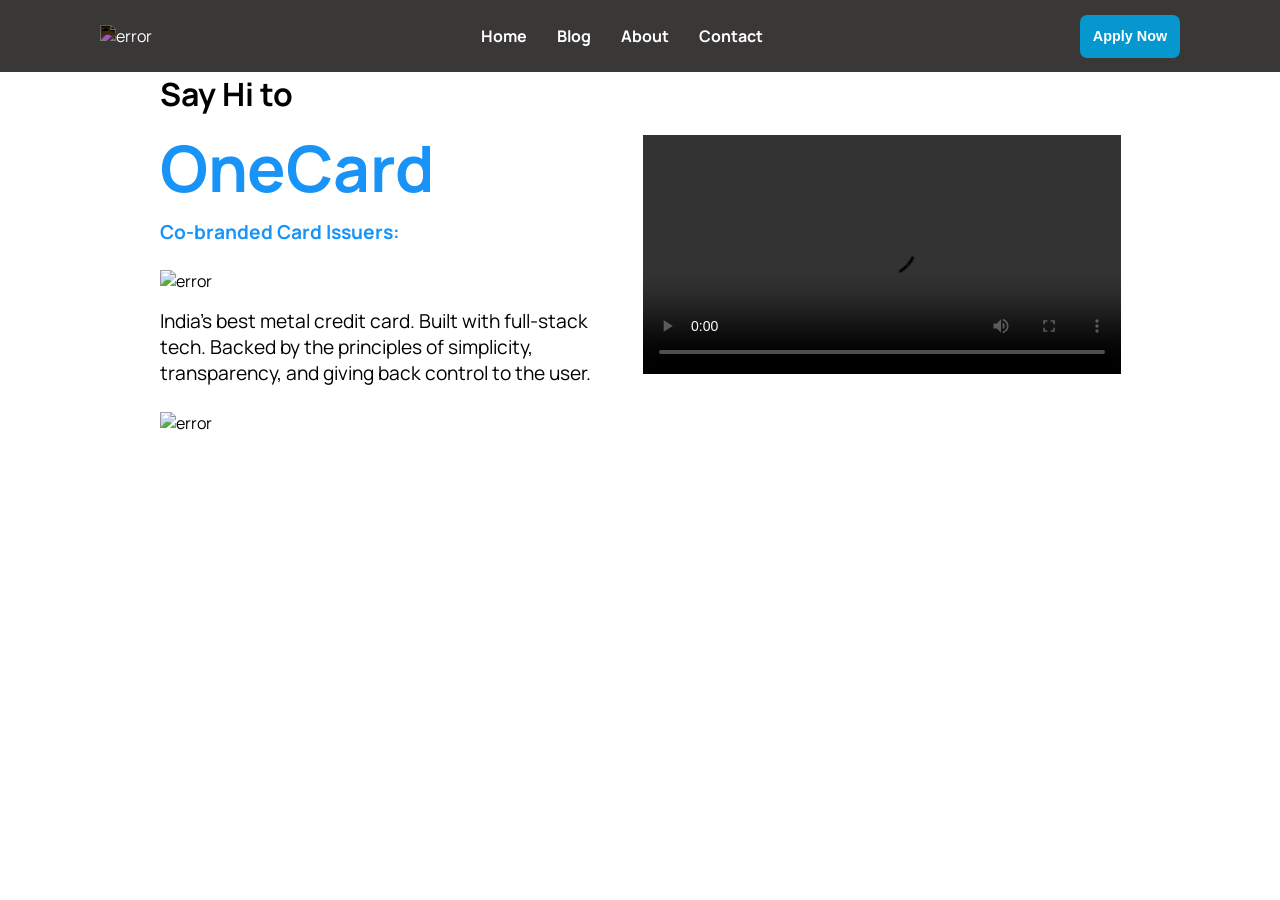
==== css2/oneCard/index.html @ 788972d4 "done" ====
<!DOCTYPE html>
<html lang="en">

<head>
    <meta charset="UTF-8">
    <meta name="viewport" content="width=device-width, initial-scale=1.0">
    <title>OneCard - India's best metal credit card getonecard.app</title>
    <!-- link css file -->
    <link rel="stylesheet" href="style.css">
    <!-- font awesome cdn link -->
    <link rel="stylesheet" href="https://cdnjs.cloudflare.com/ajax/libs/font-awesome/6.4.0/css/all.min.css">
</head>

<body>
    <!-- navbar starts from here -->
    <header>
        <nav class="navbar">
            <div class="logo">
                <img src="https://www.getonecard.app/images/logo_black.svg" alt="error">
            </div>
            <ul class="menu">
                <li><a href="#">Home</a></li>
                <li><a href="#">Blog</a></li>
                <li><a href="#">About</a></li>
                <li><a href="#">Contact</a></li>
            </ul>
            <div class="right-nav">
                <div class="humbugger">
                    <i class="fa-solid fa-bars"></i>
                </div>
                <button>Apply Now</button>
            </div>
        </nav>
    </header>
    <!-- hero section -->
    <section class="hero-section">
        <div class="left-side">
            <h3>Say Hi to</h3>
            <h1>OneCard</h1>
            <p>Co-branded Card Issuers:</p>
            <img src="https://www.getonecard.app/images/legal/Banking_partners_24thJan_dark__.png" alt="error">
            <p class="text">
                India's best metal credit card. Built with full-stack tech. Backed by the principles of simplicity, transparency, and giving back control to the user.
            </p>
            <div class="left-btn">
                <img src="https://www.getonecard.app/images/icons/cta_apply_now.svg" alt="error">
            </div>
        </div>
        <div class="right-side">
            <video id="myVideo" controls>
                <source src="./say_hi_2x_d3_.mp4" type="video/mp4">
            </video>
        </div>
    </section>

    <!-- link js file for playing video in a loop -->
    <script src="./script.js"></script>
</body>

</html>
---- css2/oneCard/style.css ----
@import url("https://fonts.googleapis.com/css2?family=Dancing+Script:wght@700&family=Manrope:wght@400;500;600;700;800&family=Playfair:wght@900&display=swap");

* {
  margin: 0;
  padding: 0;
  text-decoration: none;
  list-style: none;
  box-sizing: border-box;
}

body {
  font-family: "Manrope", sans-serif;
}

/*-----------------*/
/* Navbar styling for screen size 992px or bigger */
/*----------------*/

.navbar {
  height: 4.5em;
  width: 100%;
  background: rgb(58, 55, 55);
  padding: 0 100px;
  display: flex;
  justify-content: space-between;
  align-items: center;
}

.navbar .logo {
  width: 5vw;
}

.logo img {
  width: 100%;
  object-fit: cover;
  filter: invert(100%);
}

.menu {
  display: flex;
  gap: 30px;
  font-weight: 700;
}

.menu li a {
  color: white;
}

/* Navbar apply now button styling down bellow */

.right-nav > button {
  padding: 1.5vh 1vw;
  font-size: 0.9em;
  font-weight: 600;
  border-radius: 0.5em;
  border: none;
  background-color: rgb(7, 151, 207);
  color: white;
}

/* Navbar apply now button hover effect down bellow */

.right-nav > button:hover {
  background-color: rgb(5, 106, 146);
  cursor: pointer;
}

.humbugger {
  display: none;
}

/*-------------------*/
/* Navbar Ends here! good bye ): */
/*------------------*/

/* ---------------------- */
/* hero section */
/* --------------------- */

.hero-section {
  display: flex;
  padding-inline: 10em;
  justify-content: center;
  align-items: center;
  gap: 5px;
}

.right-side,
.left-side {
  flex: 1;
}

.left-side {
  display: flex;
  flex-direction: column;
  justify-content: center;
  gap: 0.5em;
}

.left-side h3 {
  font-weight: 700;
  font-size: 2em;
}

.left-side h1 {
  font-size: 4em;
  color: #1893f7;
}

.left-side p {
  font-size: 1.2em;
  font-weight: bold;
  color: #1893f7;
  margin-bottom: 0.9em;
}

.left-side img {
  width: 25vw;
  margin-bottom: 0.5em;
}

.left-side .text {
  font-size: 1.2em;
  font-weight: normal;
  color: black;
}

.left-btn {
  width: 16vw;
}

.left-btn img {
  width: 100%;
}

.right-side video {
  width: 100%;
}

/* ----------------- */
/* Mobile screen sizes for 576px */
/*--------------------*/

@media screen and (max-width: 576px) {
  .navbar {
    padding: 0 0.8em;
  }

  .navbar .logo {
    width: 4.7em;
  }
  .menu {
    display: none;
    position: relative;
  }

  .open {
    display: flex;
    flex-direction: column;
    position: absolute;
    top: 10%;
    left: 0;
    height: auto;
    width: 100%;
    background-color: rgb(255, 253, 253);
    text-align: center;
    padding: 20px 0;
  }

  .open li a {
    color: black;
  }

  .humbugger {
    display: block;
    color: white;
  }

  .right-nav {
    display: flex;
    justify-content: center;
    align-items: center;
    gap: 2em;
  }

  /* hero section start for mobile */

  .hero-section {
    flex-direction: column;
  }

  .left-side {
    width: 23em;
  }

  .left-side img {
    width: 100%;
  }

  .left-btn {
    width: 50%;
  }

  .left-btn img {
    width: 100%;
  }

  .right-side,
  .left-side {
    flex: 1;
  }

  .right-side {
    width: 24em;
  }

  .right-side video {
    width: 100%;
  }
}

/* tablet view screen size for 768px */

@media screen and (max-width: 768px) {
  .navbar {
    padding: 0 5em;
  }

  .navbar .logo {
    width: 4.7em;
  }
  .menu {
    display: none;
    position: relative;
  }

  .open {
    display: flex;
    flex-direction: column;
    position: absolute;
    top: 10%;
    left: 0;
    height: auto;
    width: 100%;
    background-color: rgb(255, 253, 253);
    text-align: center;
    padding: 20px 0;
  }

  .open li a {
    color: black;
  }

  .humbugger {
    display: block;
    color: white;
  }

  .right-nav {
    display: flex;
    justify-content: center;
    align-items: center;
    gap: 2em;
  }

  /* hero section start for tablet */

  .hero-section {
    flex-direction: column;
  }

  .left-side {
    width: 30em;
  }

  .left-side img {
    width: 100%;
  }

  .left-btn {
    width: 50%;
  }

  .left-btn img {
    width: 100%;
  }

  .right-side,
  .left-side {
    flex: 1;
  }

  .right-side {
    width: 33em;
  }

  .right-side video {
    width: 100%;
  }
}
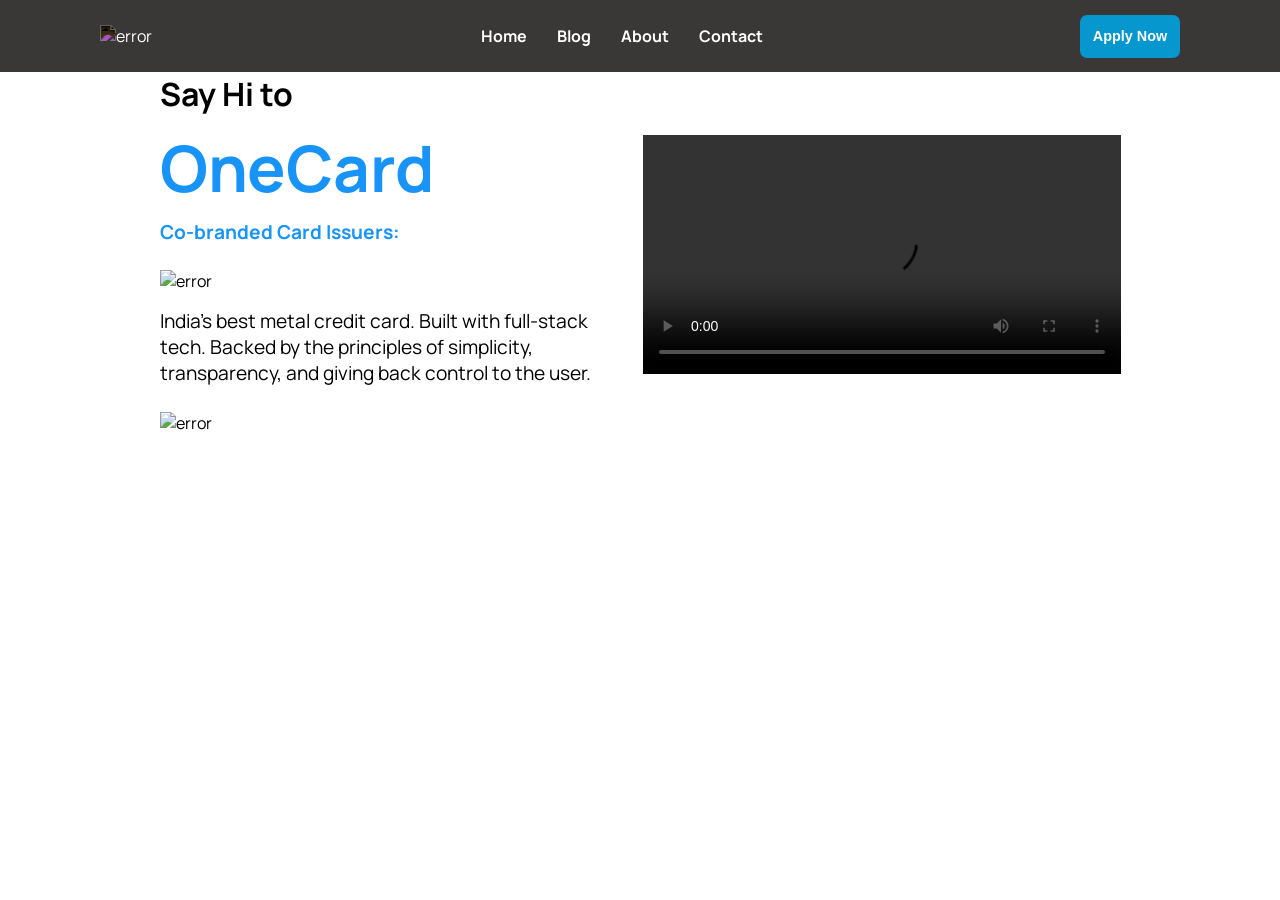
==== commit 6f41915b: "done" ====
--- a/css2/oneCard/index.html
+++ b/css2/oneCard/index.html
@@ -7,8 +7,6 @@
     <title>OneCard - India's best metal credit card getonecard.app</title>
     <!-- link css file -->
     <link rel="stylesheet" href="style.css">
-    <!-- font awesome cdn link -->
-    <link rel="stylesheet" href="https://cdnjs.cloudflare.com/ajax/libs/font-awesome/6.4.0/css/all.min.css">
 </head>
 
 <body>
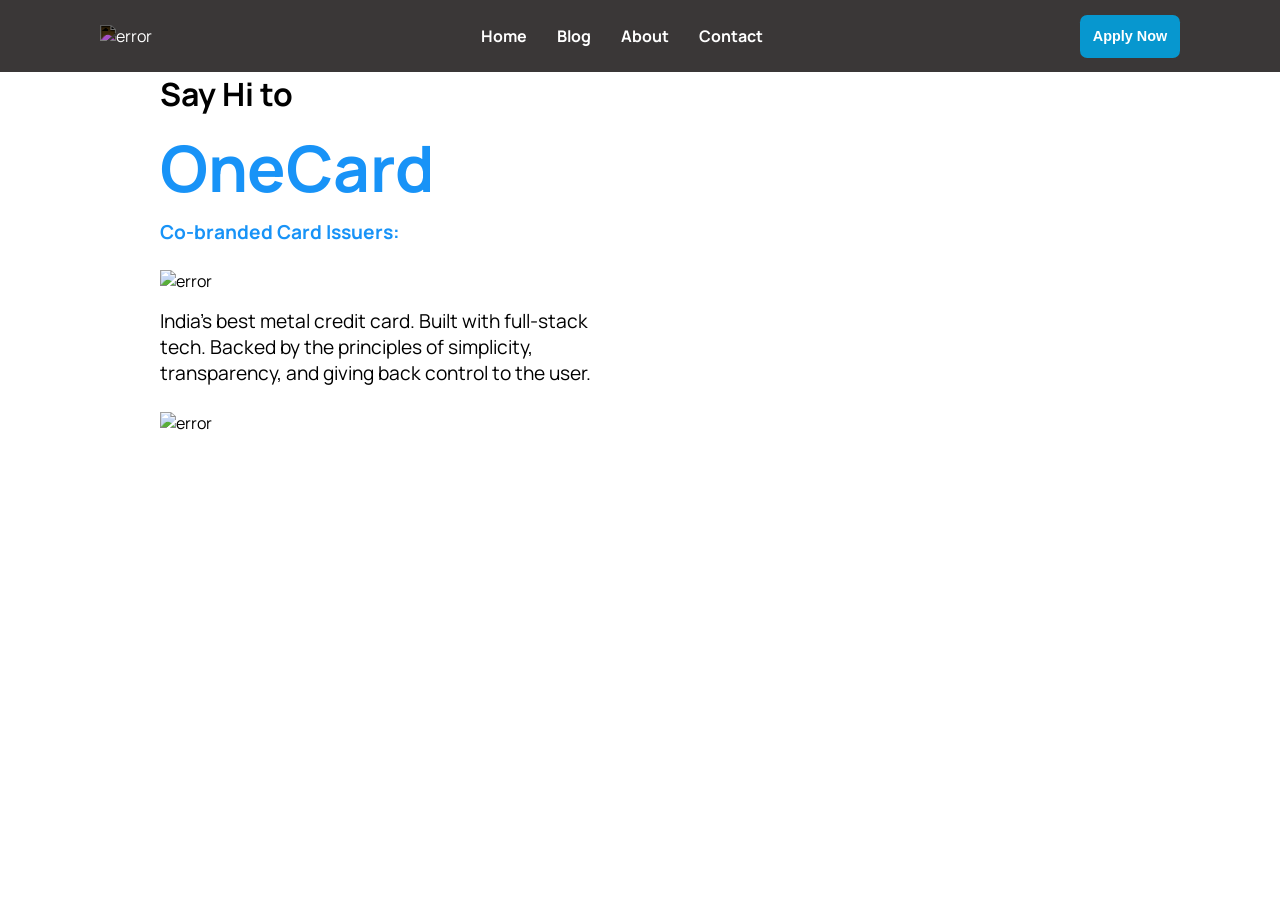
==== commit 4e81342f: "done" ====
--- a/css2/oneCard/index.html
+++ b/css2/oneCard/index.html
@@ -38,14 +38,15 @@
             <p>Co-branded Card Issuers:</p>
             <img src="https://www.getonecard.app/images/legal/Banking_partners_24thJan_dark__.png" alt="error">
             <p class="text">
-                India's best metal credit card. Built with full-stack tech. Backed by the principles of simplicity, transparency, and giving back control to the user.
+                India's best metal credit card. Built with full-stack tech. Backed by the principles of simplicity,
+                transparency, and giving back control to the user.
             </p>
             <div class="left-btn">
                 <img src="https://www.getonecard.app/images/icons/cta_apply_now.svg" alt="error">
             </div>
         </div>
         <div class="right-side">
-            <video id="myVideo" controls>
+            <video id="myVideo">
                 <source src="./say_hi_2x_d3_.mp4" type="video/mp4">
             </video>
         </div>
